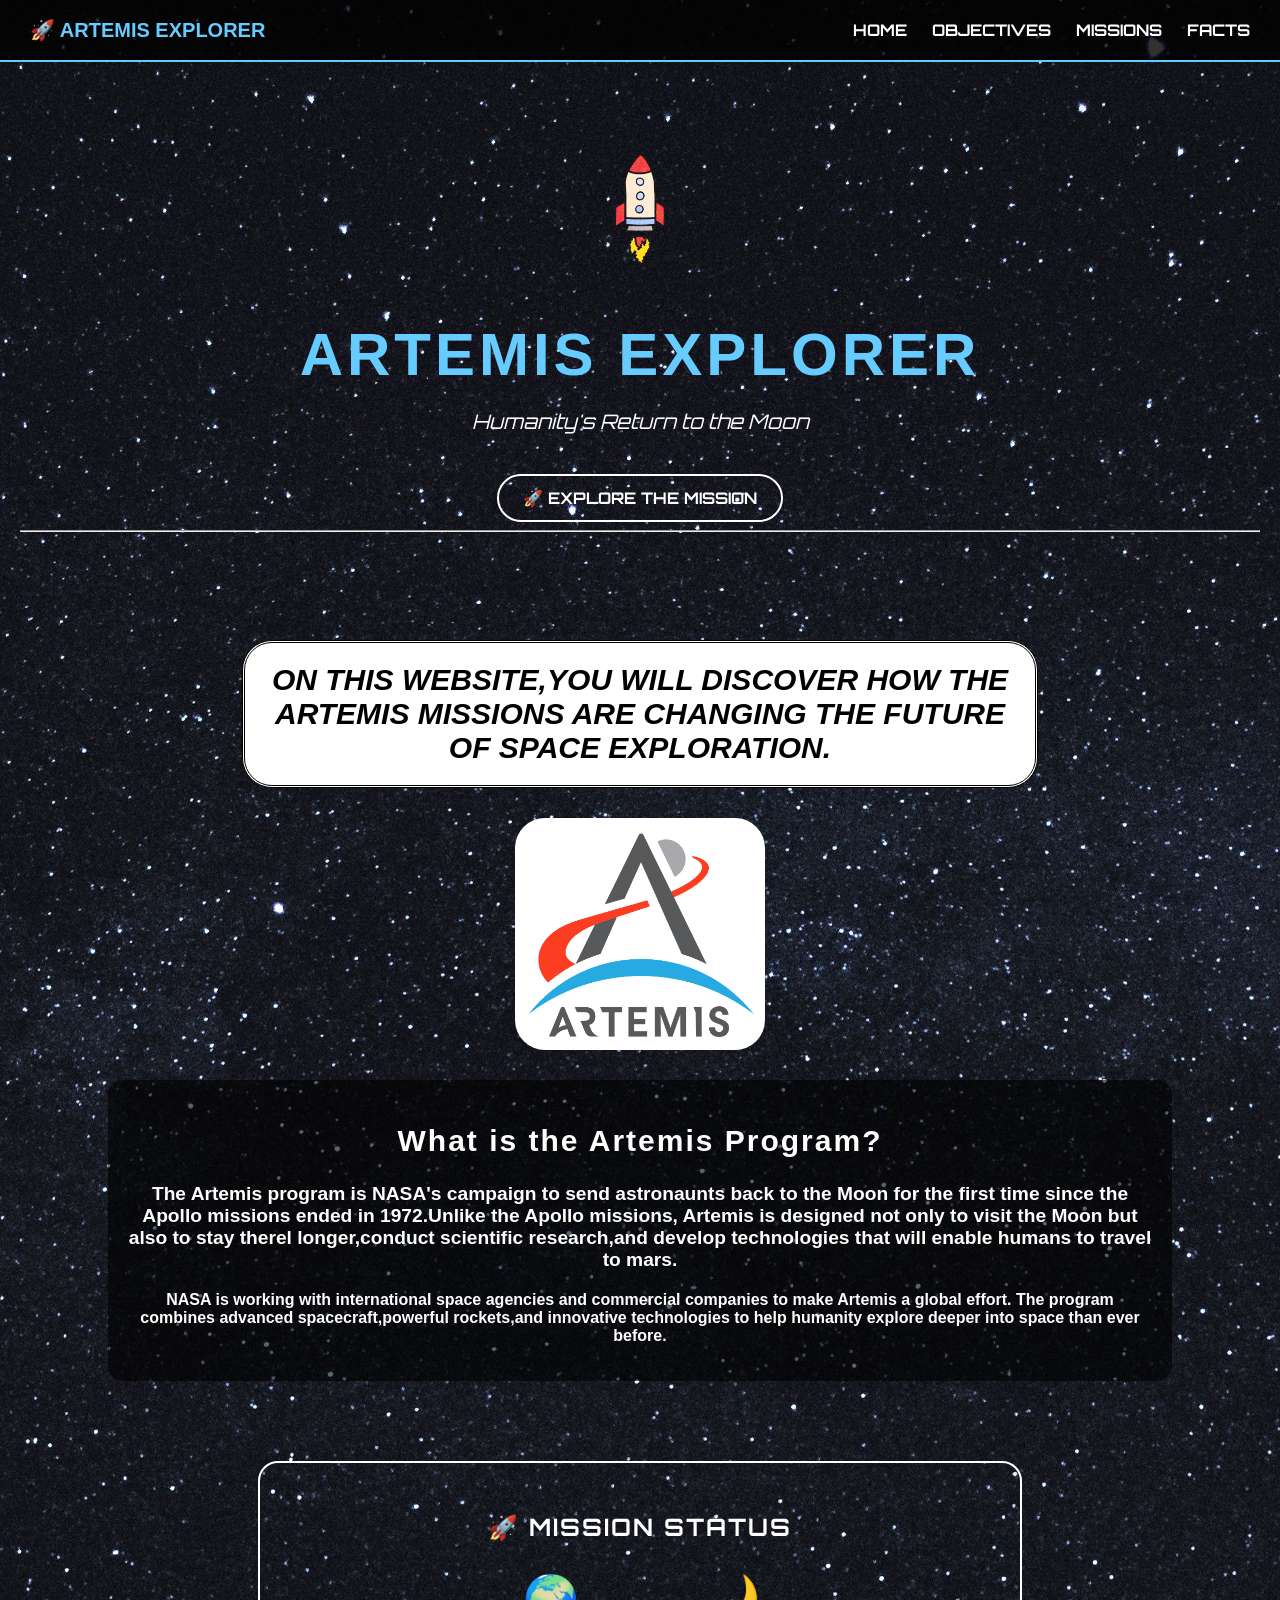
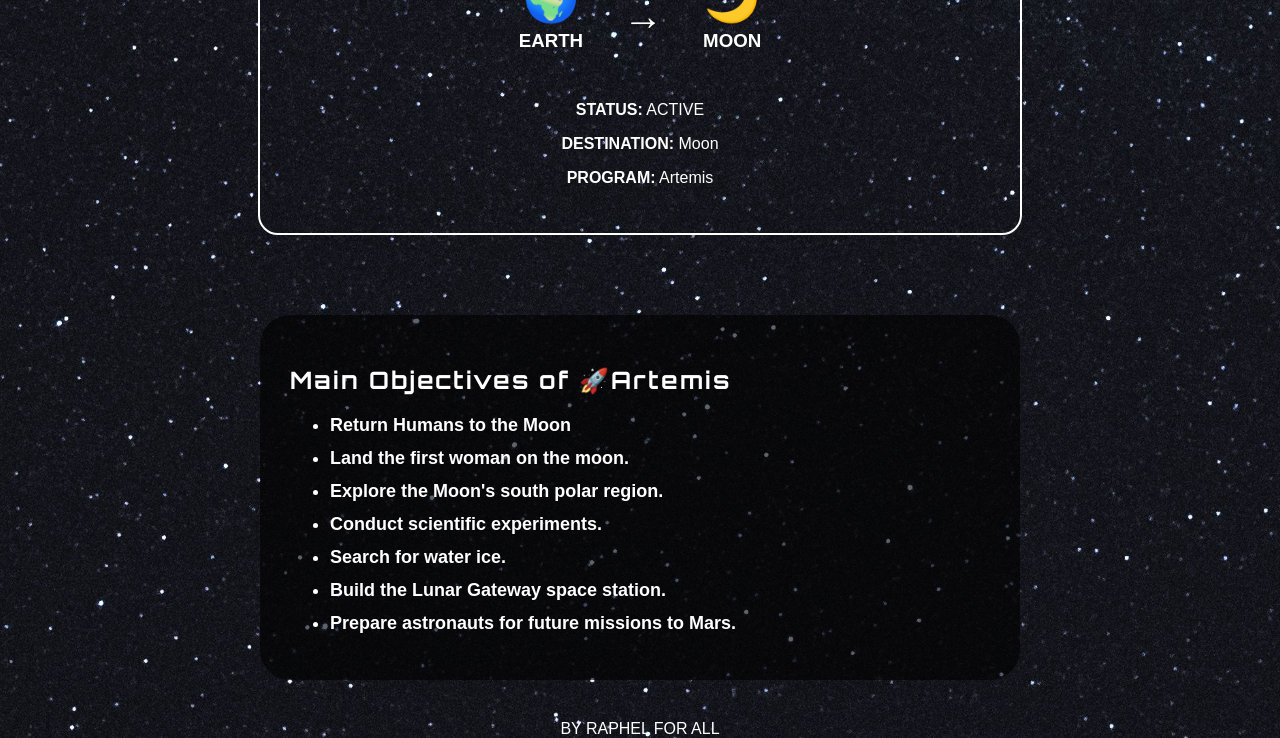
==== index.html @ 564e1d67 "created another pages" ====
<!DOCTYPE html>
<html lang="en">
<head>
    <meta charset="UTF-8">
    <meta name="viewport" content="width=device-width, initial-scale=1.0">
    <title>artemis explorer</title>
    <link rel="stylesheet" href="style.css">
    <link href="https://fonts.googleapis.com/css2?family=Orbitron:wght@400;600;700&display=swap" rel="stylesheet">
</head>
<body>
   <nav>
    <div class="logo">🚀 ARTEMIS EXPLORER</div>

    <div class="nav-links">
        <a href="#home">HOME</a>
        <a href="objectives.html">OBJECTIVES</a>
        <a href="missions.html">MISSIONS</a>
        <a href="#facts">FACTS</a>
    </div>
</nav>
     <header id="HOME">
    <img src="images/rocket.gif" alt=" GIF OF ROCKET" class="rocket">
    <H1>ARTEMIS EXPLORER</H1>
    <P class="subtitle">Humanity's Return to the Moon</P>
    <a href="#mission-status" class="explore-button">
    🚀 EXPLORE THE MISSION
</a>
    <hr>
   </header>
   


        <p id="P2h">
            ON THIS WEBSITE,YOU WILL DISCOVER HOW THE
             ARTEMIS MISSIONS ARE CHANGING THE FUTURE OF 
             SPACE EXPLORATION.
            </p>
            <img src="images/ARTEMIS.SVG.webp" alt="artemis logo" class="artemis">
            
      <section class="CARD">    
     <h2 id="h22h">
        What is the Artemis Program?
     </h2> 

     <p id="P3h">
        The Artemis program is NASA's campaign to send 
        astronaunts back to the Moon for the first time 
        since the Apollo missions ended in 1972.Unlike
        the Apollo missions, Artemis is designed not only to visit the Moon but also
        to stay therel longer,conduct scientific research,and develop technologies that will enable
        humans to travel to mars.
     </p> 

     <p id="p4h">
        NASA is working with international space agencies and commercial companies
        to make Artemis a global effort. The program combines advanced spacecraft,powerful rockets,and innovative technologies to help
        humanity explore deeper into space than ever before.
     </p>   
     </section> 

     <section id="mission-status" class="mission-status">

    <h2>🚀 MISSION STATUS</h2>

    <div class="mission-route">
        <div class="location">
            <span>🌍</span>
            <h3>EARTH</h3>
        </div>

        <div class="arrow">→</div>

        <div class="location">
            <span>🌙</span>
            <h3>MOON</h3>
        </div>
    </div>

    <p><strong>STATUS:</strong> ACTIVE</p>
    <p><strong>DESTINATION:</strong> Moon</p>
    <p><strong>PROGRAM:</strong> Artemis</p>
    </section>

   <div class="text-box">
     <h2 id="h24h">Main Objectives of 🚀Artemis</h2>
      <ul>
        <li>Return Humans to the Moon</li>
        
        <li>Land the first woman on the moon.</li>
   
         <li> Explore the Moon's south polar region.</li>
         
        <li> Conduct scientific experiments.</li>

        <li> Search for water ice.</li>
   
        <li> Build the Lunar Gateway space station.</li>

      
        <li>Prepare astronauts for future missions to Mars. </li>          
        </ul>
   </div>

   <footer>
    BY RAPHEL FOR ALL
   </footer>

       
    
</body>
</html>
---- style.css ----
body{
    background-image: url(images/space.jpg );
    background-position: center;
    background-repeat: no-repeat;
    background-size: cover;
    background-color: rgb(0, 0, 0);
    text-align: center;
    color: white;
    font-family: arial,sans-serif;
    margin: 0;
    min-height: 100vh;
}
body {
    font-family: Arial, sans-serif;
}

h1 {
    font-family: 'Orbitron', sans-serif;
    letter-spacing: 4px;
}

h2 {
    font-family: 'Orbitron', sans-serif;
    letter-spacing: 2px;
}

nav a {
    font-family: 'Orbitron', sans-serif;
}
h1 {
    font-size: 60px;
    color: #66ccff;
    margin-bottom: 10px;
    font-family: Arial, Helvetica, sans-serif;
}
nav {
    display: flex;
    justify-content: space-between;
    align-items: center;

    background-color: rgba(0, 0, 0, 0.8);

    padding: 18px 30px;

    border-bottom: 2px solid #66ccff;
}
a {
    text-decoration: none;
    color: white;
    font-size: 16px;
    font-weight: bold;
}
.logo {
    color: #66ccff;
    font-size: 20px;
    font-weight: bold;
}
.nav-links {
    display: flex;
    gap: 25px;
}
#div{
    background-color: black;
    background-size: 100%;
    padding: 30px;
}
.CARD {
    background-color: rgba(0, 0, 0, 0.6);
    padding: 20px;
    border-radius: 15px;
    width: 80%;
    margin: 30px auto;
    transition: 0.3s;
    font-weight: 600;
    text-align: center justify;
    
}
.CARD:hover{
        transform: scale(1.02);
}
.card{
    background-color: rgba(255, 255, 255, 0.925);
    color: black;
     padding: 20PX;
    border-radius: 40PX;
    text-align: center;
    margin: 20PX;
}
a:hover{
    color:#66ccff ;
}
.subtitle{
    font-size: 20px;
    color: white;
    font-style: italic;
}
header{
    text-align: center;
    padding: 80px 20px;
}
.rocket{
    width:120px;
    animation: float 3s infinite;
}
#P2h {
    font-size: 30px;
    color: black;
    background-color: white;
    transition: 0.3s;
    border-style: double;
    width: 750px;
    max-width: 80%;
    padding: 20px;
    border-radius: 30px;
    text-align: center;
    margin: 20px auto;
    font-style: italic;
    font-weight: bolder;
    font-family: cursive, Impact, Haettenschweiler, 'Arial Narrow Bold', sans-serif;
}
  #P2h:hover{
     transform: scale(1.02);
        
    }
.artemis {
    display: block;
    width: 250px;
    margin: 30px auto;
    transition: 0.3s;
    background-color: white;
    border-radius: 30px;
}
    
.artemis:hover{
        transform: scale(1.02);
} 
.astro{
    width: 250px;
    border-radius: 30px;
    border-style: groove;
    
}

#h22h{
    font-family: cursive,Arial, Helvetica, sans-serif;
    font-size: 30px;
}

#P3h{
    font-family: 'Trebuchet MS', 'Lucida Sans Unicode', 'Lucida Grande', 'Lucida Sans', Arial, sans-serif;
    font-size: larger;
}

.text-box{
    max-width: 700px;
    transition: 0.3s;
    font-weight: 600;
    background-color: rgba(0, 0, 0, 0.6);
    margin: 40px auto;
    padding: 30px;
    text-align: left;
     width: 80%;
     border-radius: 30px;
}

.text-box:hover{
    transform: scale(1.03);
}

.text-box li {
    margin: 12px 0;
    font-size: 18px;
}
.mission-status {
    max-width: 700px;
    margin: 80px auto;
    padding: 30px;

    text-align: center;

    border: 2px solid white;
    border-radius: 20px;
}

.mission-status h2 {
    margin-bottom: 30px;
}

.mission-route {
    display: flex;
    justify-content: center;
    align-items: center;
    gap: 40px;

    margin-bottom: 30px;
}

.location span {
    font-size: 45px;
}

.location h3 {
    margin-top: 5px;
}

.arrow {
    font-size: 40px;
}
.explore-button {
    display: inline-block;
    margin-top: 20px;
    padding: 12px 24px;

    color: white;
    text-decoration: none;

    border: 2px solid white;
    border-radius: 25px;

    font-weight: bold;
}

.explore-button:hover {
    background-color: white;
    color: black;
}
#HOME{
    font-family: 'Orbitron', sans-serif;
}
.img1{
    width: 200px;
    margin-left: 100px;
    margin-top: 90px;
    float: left;
}
.img2{
    width: 350px;
    margin-right: 100px;
    margin-top: 90px;
    border-radius: 30px;
    float: right;
}
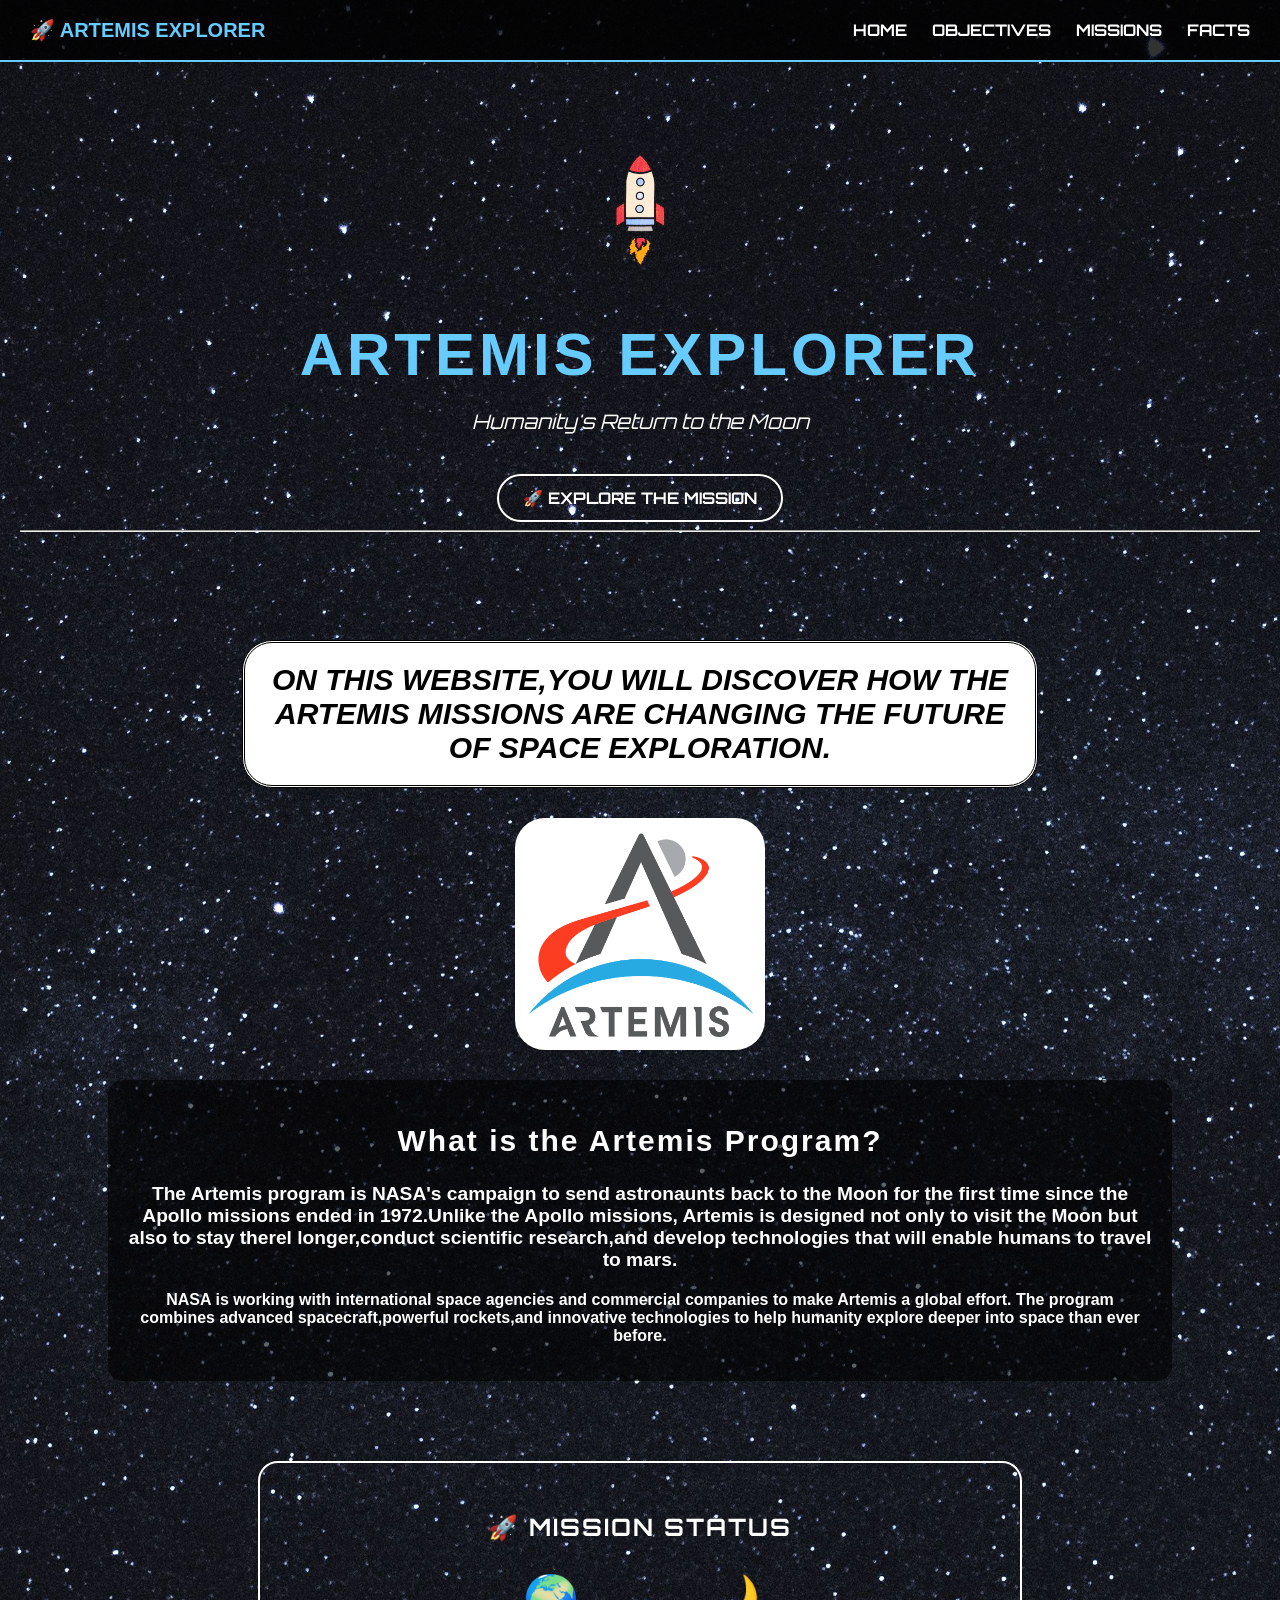
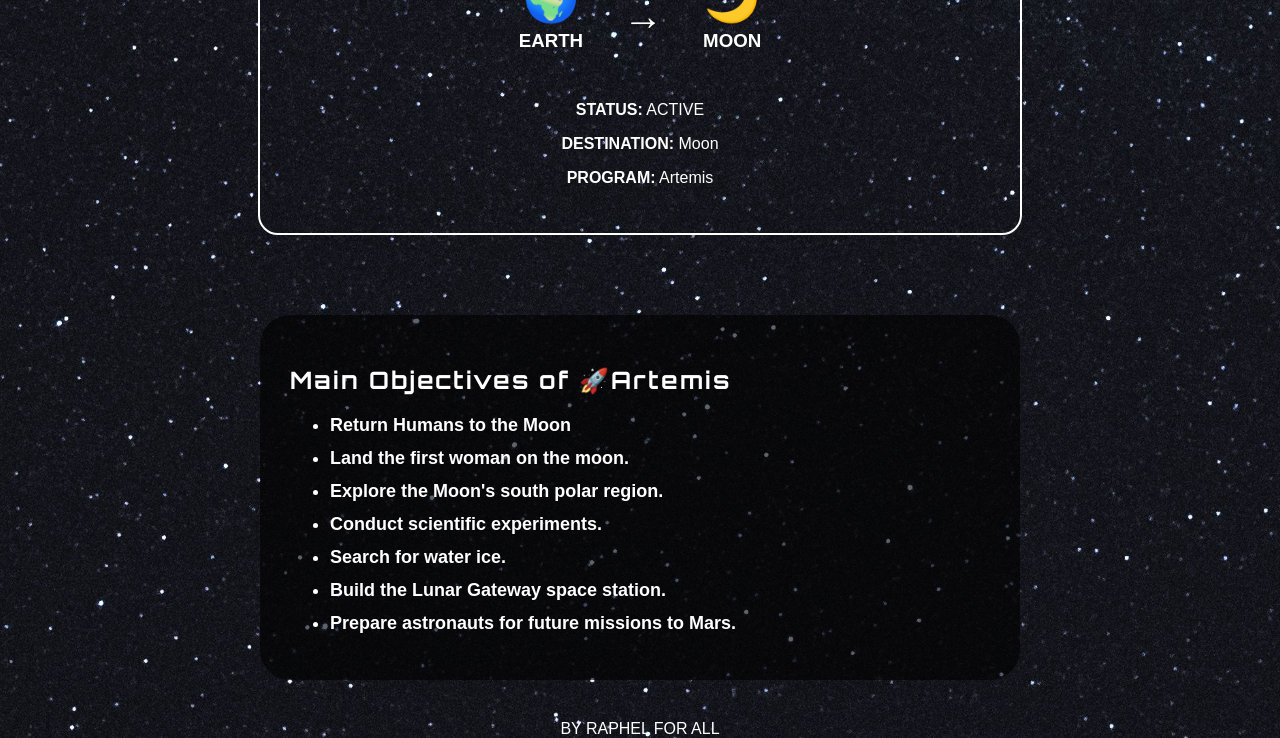
==== commit 7ebe2c82: "new" ====
--- a/index.html
+++ b/index.html
@@ -15,7 +15,7 @@
         <a href="#home">HOME</a>
         <a href="objectives.html">OBJECTIVES</a>
         <a href="missions.html">MISSIONS</a>
-        <a href="#facts">FACTS</a>
+        <a href="facts.html">FACTS</a>
     </div>
 </nav>
      <header id="HOME">
--- a/style.css
+++ b/style.css
@@ -232,6 +232,8 @@
     margin-left: 100px;
     margin-top: 90px;
     float: left;
+    border-radius: 20px;
+    border-style: groove;
 }
 .img2{
     width: 350px;
@@ -239,4 +241,10 @@
     margin-top: 90px;
     border-radius: 30px;
     float: right;
+}
+.img2:hover{
+        transform: scale(-1.02);
+}
+.img1:hover{
+        transform:scale(.8);
 }
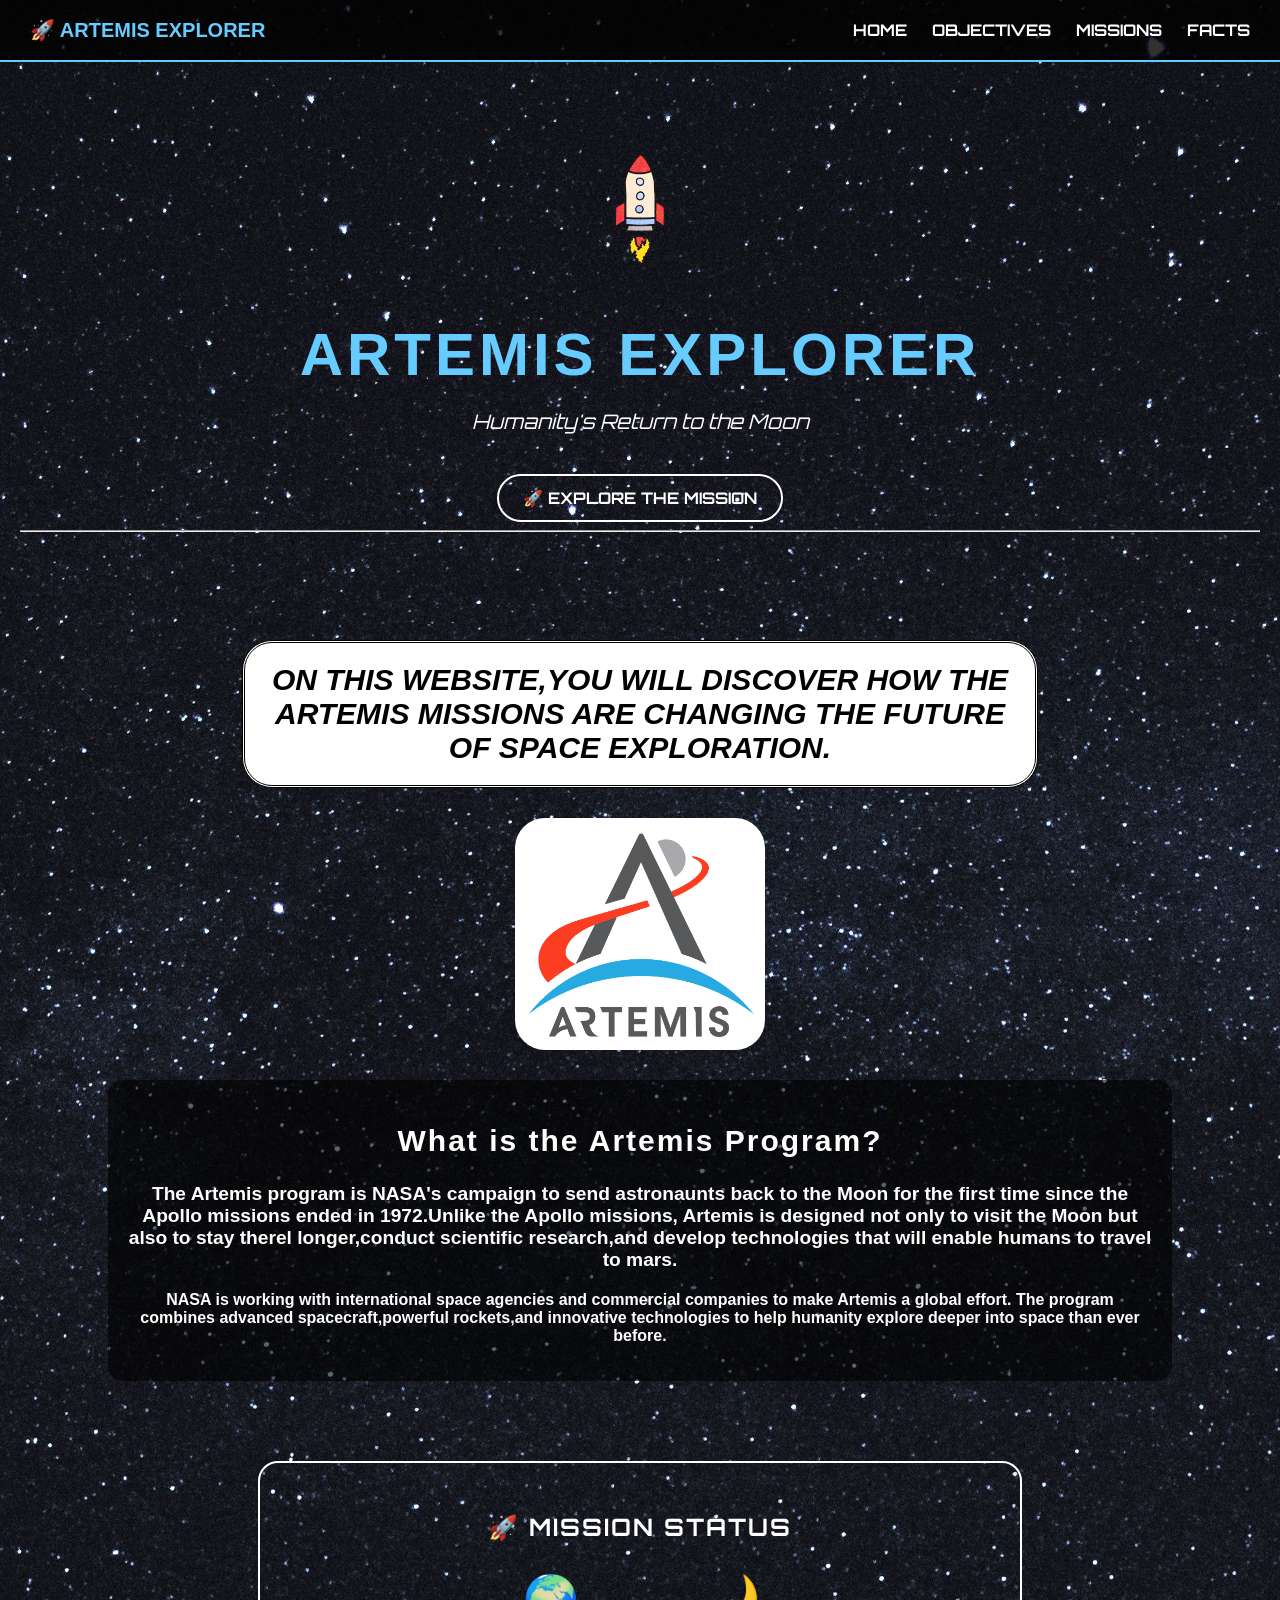
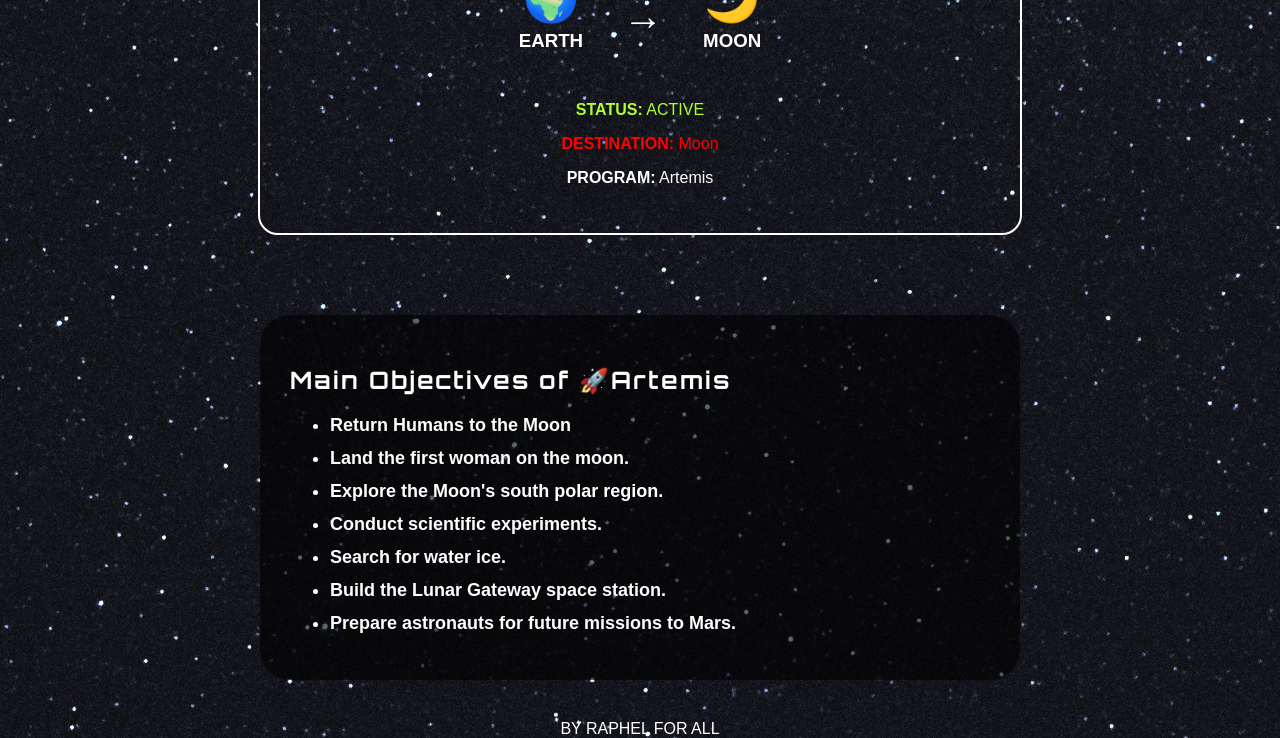
==== commit 17439b69: "SMALL CHANGES" ====
--- a/index.html
+++ b/index.html
@@ -76,8 +76,8 @@
         </div>
     </div>
 
-    <p><strong>STATUS:</strong> ACTIVE</p>
-    <p><strong>DESTINATION:</strong> Moon</p>
+    <p style="color: greenyellow;"><strong>STATUS:</strong> ACTIVE</p>
+    <p style="color: red;"><strong>DESTINATION:</strong> Moon</p>
     <p><strong>PROGRAM:</strong> Artemis</p>
     </section>
 
--- a/style.css
+++ b/style.css
@@ -247,4 +247,32 @@
 }
 .img1:hover{
         transform:scale(.8);
+}
+#HA1{
+    color: #66ccff;
+
+}
+#HA2{
+    color:goldenrod;
+}
+#HA3{
+    color: greenyellow;
+}
+#HA4{
+    color: orangered;
+}
+
+.MISSIONS{
+    background-color: rgba(0, 0, 0, 0.6);
+    padding: 20px;
+    border-radius: 15px;
+    width: 60%;
+    margin: 30px auto;
+    transition: 0.3s;
+    font-weight: 600;
+    text-align: center justify;
+}
+
+.MISSIONS:hover{
+        transform: scale(1.02);
 }
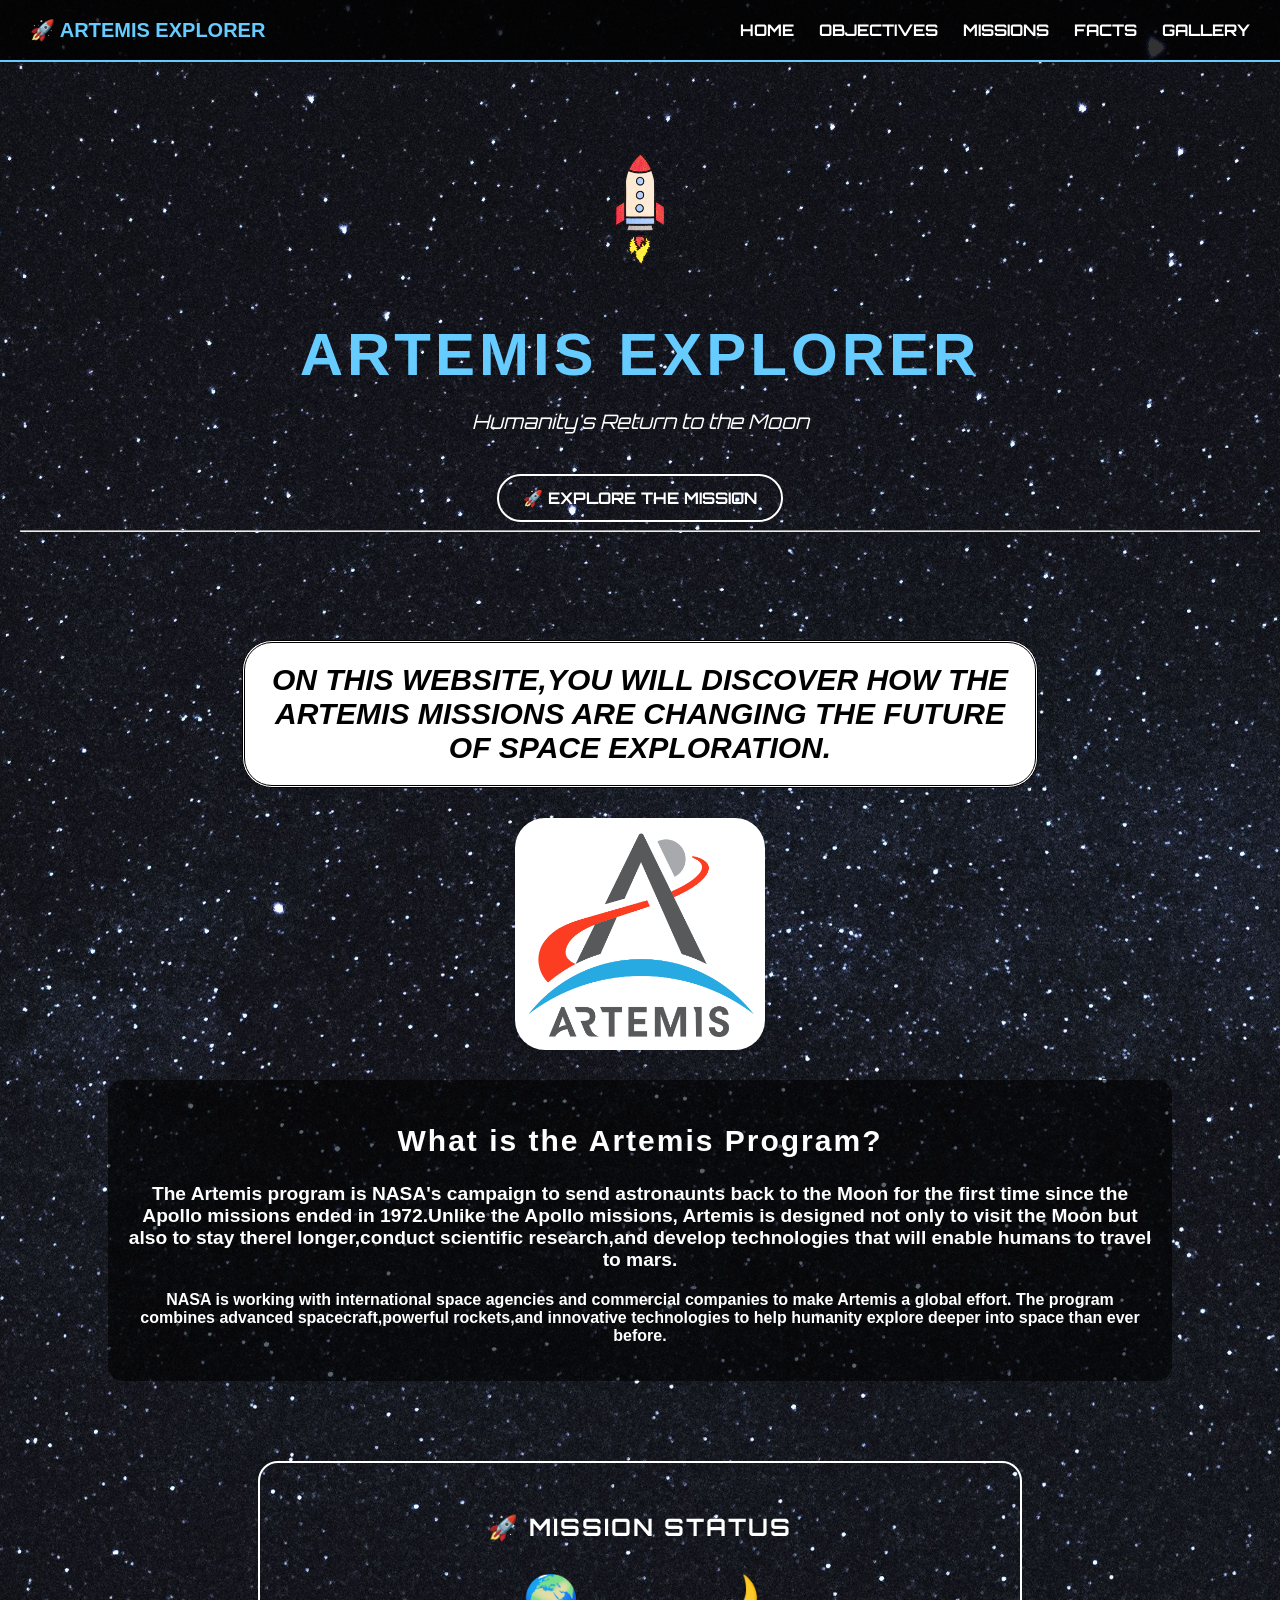
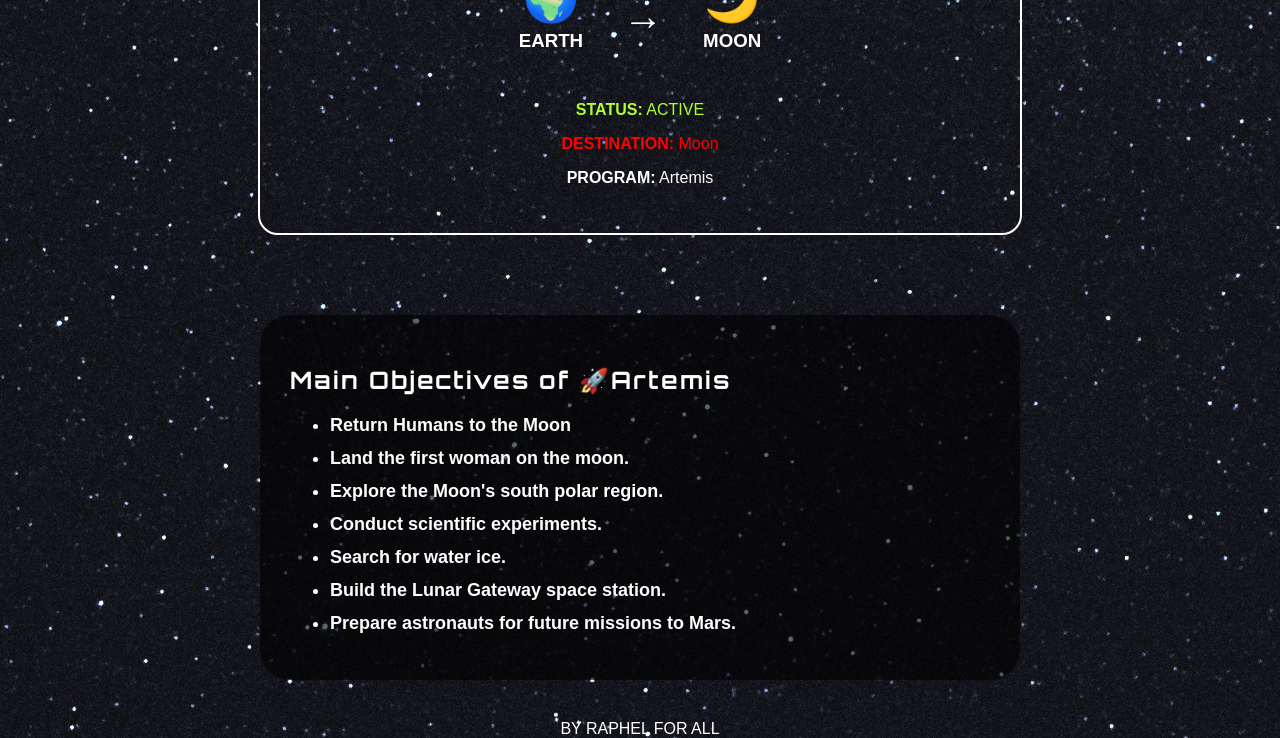
==== commit 69373369: "added images" ====
--- a/index.html
+++ b/index.html
@@ -12,10 +12,11 @@
     <div class="logo">🚀 ARTEMIS EXPLORER</div>
 
     <div class="nav-links">
-        <a href="#home">HOME</a>
+        <a href="index.html">HOME</a>
         <a href="objectives.html">OBJECTIVES</a>
         <a href="missions.html">MISSIONS</a>
         <a href="facts.html">FACTS</a>
+        <a href="gallery.html">GALLERY</a>
     </div>
 </nav>
      <header id="HOME">
--- a/style.css
+++ b/style.css
@@ -275,4 +275,21 @@
 
 .MISSIONS:hover{
         transform: scale(1.02);
+}
+.gallery {
+    width: 90%;
+    margin: 80px auto;
+
+    display: grid;
+    grid-template-columns: repeat(2, 1fr);
+    gap: 30px;
+}
+
+.gallery img {
+    width: 100%;
+    height: 400px;
+
+    object-fit: contain;
+
+    border-radius: 10px;
 }
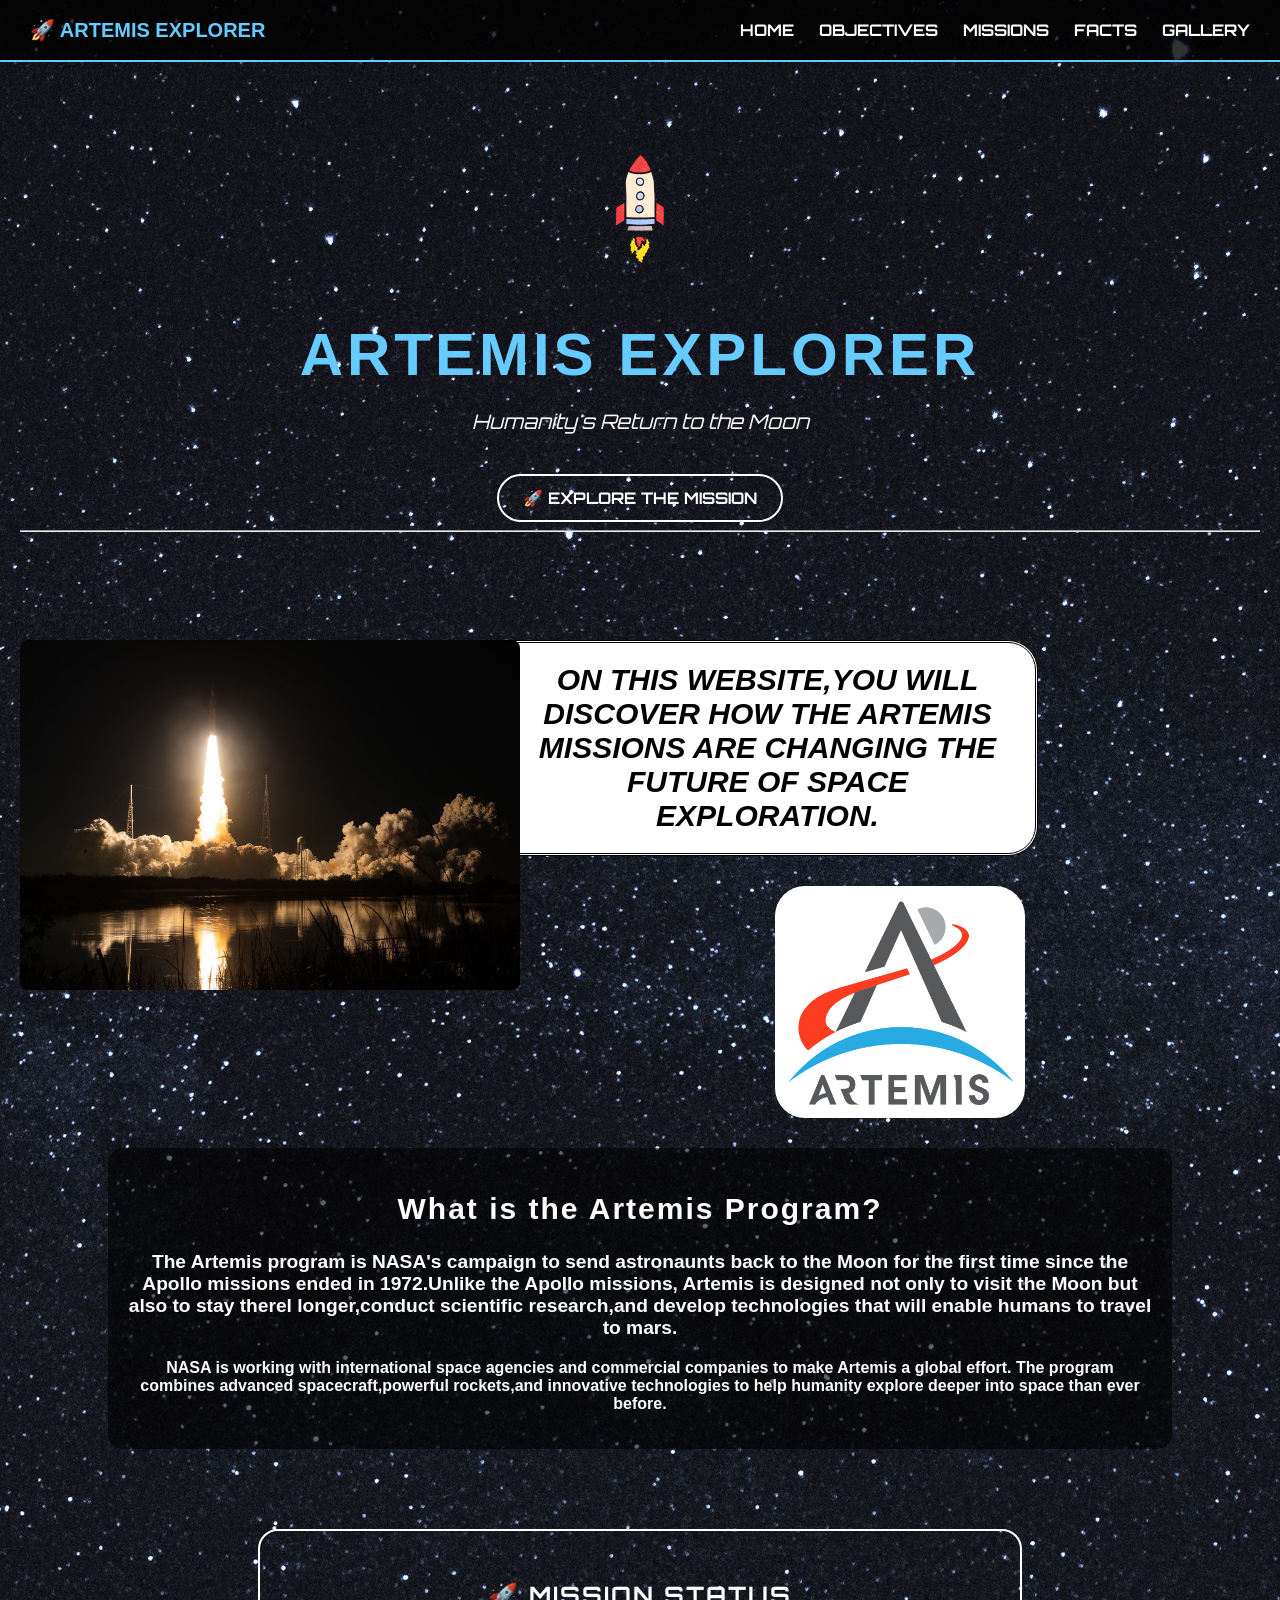
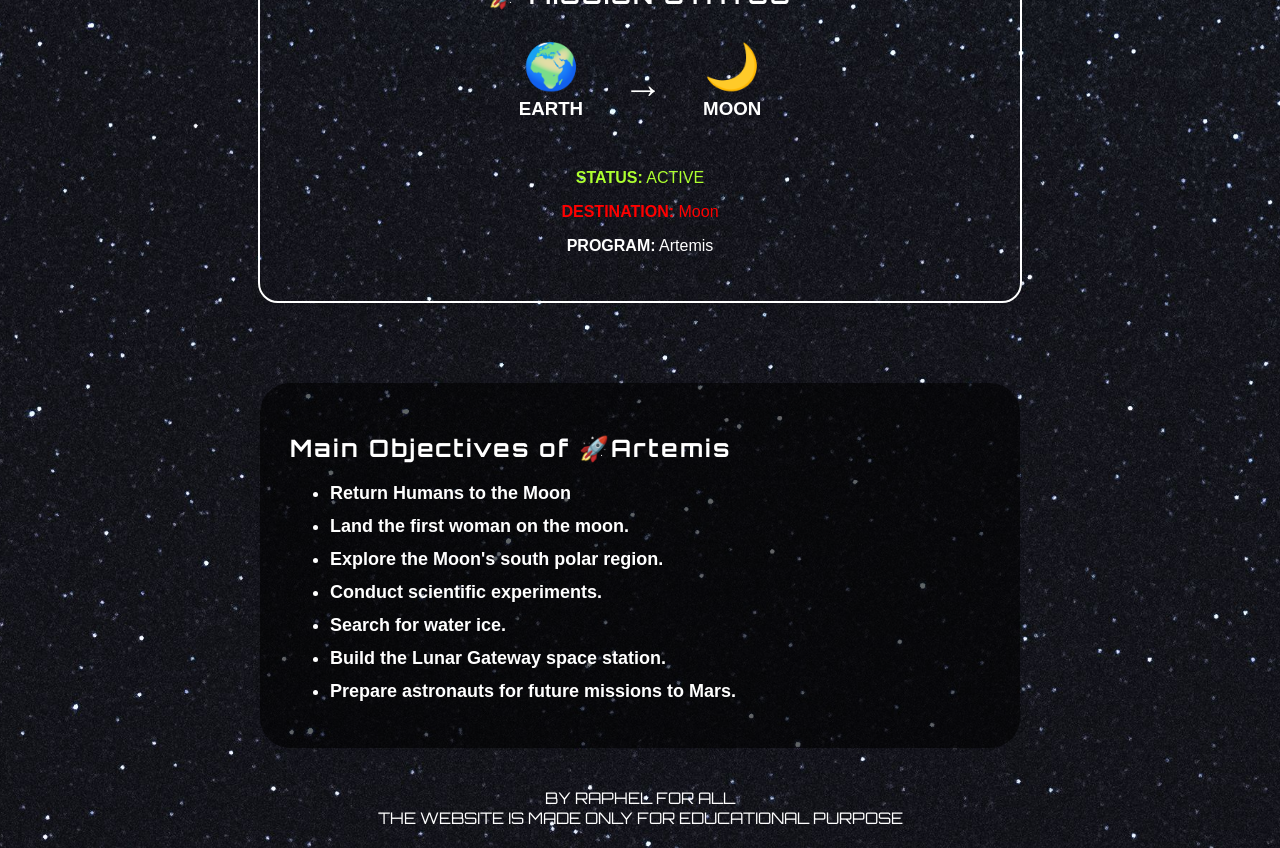
==== commit 0bceaf97: "ADDED MORE IMAGES AND ADDING NOW" ====
--- a/index.html
+++ b/index.html
@@ -26,7 +26,9 @@
     <a href="#mission-status" class="explore-button">
     🚀 EXPLORE THE MISSION
 </a>
-    <hr>
+<hr>
+<img src="gallery/artemislauch.jpg" title="ARTIMIS LAUCH" alt="image of Lauch" id="LAU">
+    
    </header>
    
 
@@ -103,7 +105,7 @@
    </div>
 
    <footer>
-    BY RAPHEL FOR ALL
+    BY RAPHEL FOR ALL <BR> THE WEBSITE IS MADE ONLY FOR EDUCATIONAL PURPOSE
    </footer>
 
        
--- a/style.css
+++ b/style.css
@@ -287,9 +287,33 @@
 
 .gallery img {
     width: 100%;
-    height: 400px;
-
+    height: 600px;
+    transition: 0.3s;
     object-fit: contain;
-
     border-radius: 10px;
-}+}
+.gallery img:hover{
+    transform: scale(1.02);
+}
+#abc{
+    border-radius: 25px;
+    transition: 0.3s;
+}
+#abc:hover{
+    transform: scale(1.05);
+}
+footer{
+    margin-bottom: 20PX;
+    font-family: 'Orbitron';
+}
+#LAU{
+    float: left;
+    width:500px;
+    border-radius: 8px;
+    margin-top: 100px;
+    transition: 0.3s;
+
+}
+#LAU:HOVER{
+    transform: scale(1.08);
+}
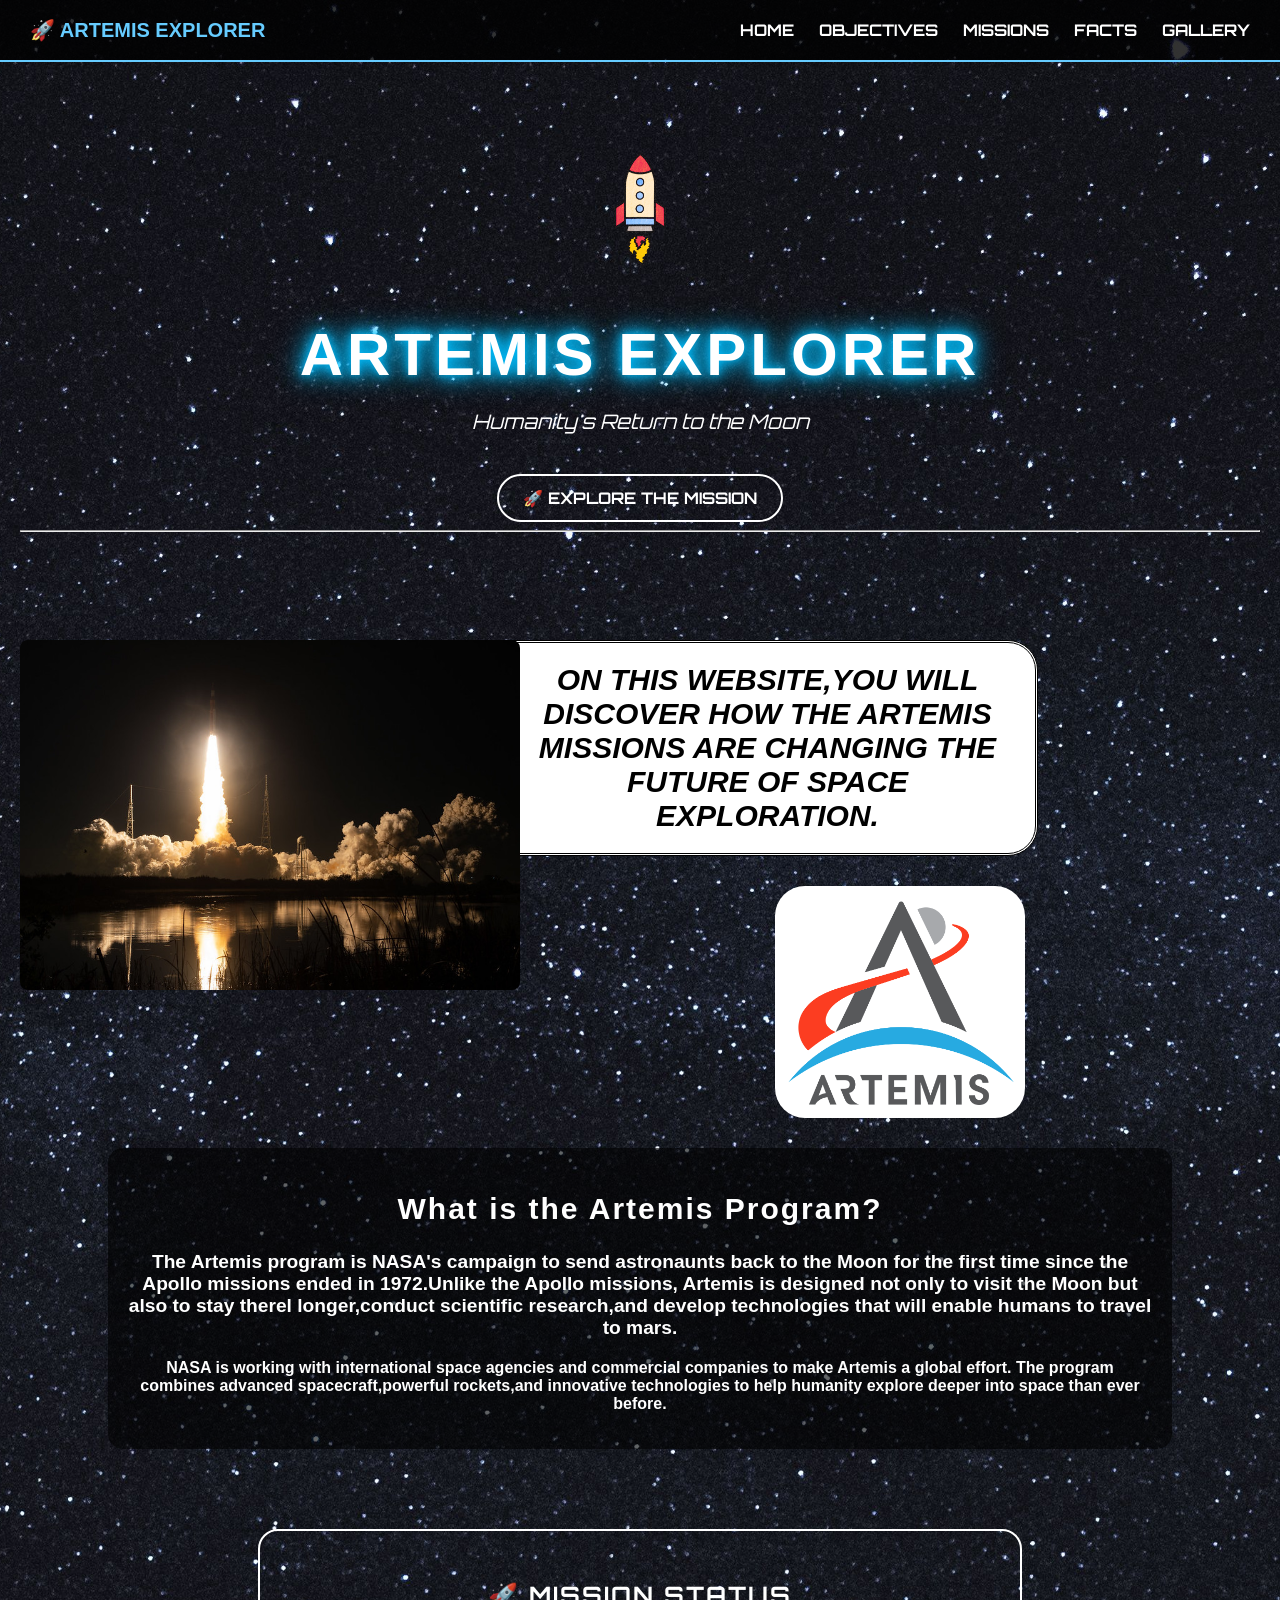
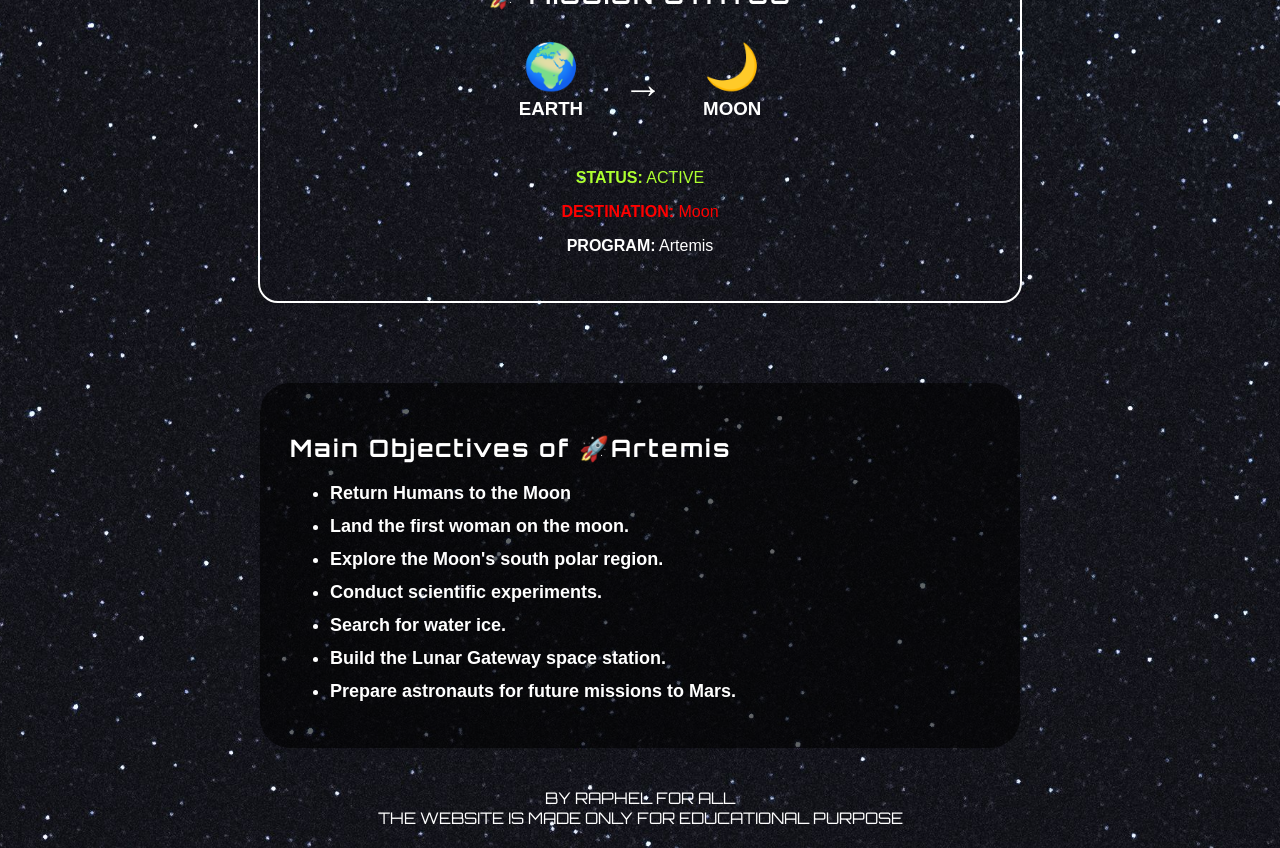
==== commit a6cce2d0: "added some js and final work of polishing" ====
--- a/index.html
+++ b/index.html
@@ -109,6 +109,7 @@
    </footer>
 
        
-    
+   <img src="images/rocket.png" id="rocket"> 
+   <script src="script.js"></script>
 </body>
 </html>
--- a/style.css
+++ b/style.css
@@ -1,9 +1,10 @@
 body{
-    background-image: url(images/space.jpg );
+    
+    background-image: url(images/space.jpg ) ;
     background-position: center;
     background-repeat: no-repeat;
     background-size: cover;
-    background-color: rgb(0, 0, 0);
+    
     text-align: center;
     color: white;
     font-family: arial,sans-serif;
@@ -12,6 +13,17 @@
 }
 body {
     font-family: Arial, sans-serif;
+}
+html{
+    scroll-behavior: smooth;
+}
+
+img {
+    transition: 0.4s;
+
+}
+img:hover{
+    transform: scale(1.05);
 }
 
 h1 {
@@ -317,3 +329,30 @@
 #LAU:HOVER{
     transform: scale(1.08);
 }
+#earth{
+    width: 200px;
+    border-radius: 10px;
+    float: left;
+    margin-left: 70px;
+    margin-top: 30px;
+    transition: 0.3s;
+}
+#earth:HOVER{
+    transform: scale(1.03);
+}
+h1{
+    color: white;
+    text-shadow: 
+    0 0 10px #00bfff,
+    0 0 20px #00bfff,
+    0 0 30px #00bfff  ;
+}
+
+#rocket {
+    position:fixed;
+    width: 50px;
+    pointer-events: none;
+    z-index: 9999;
+    transition: transform 0.1s
+    linear;
+}
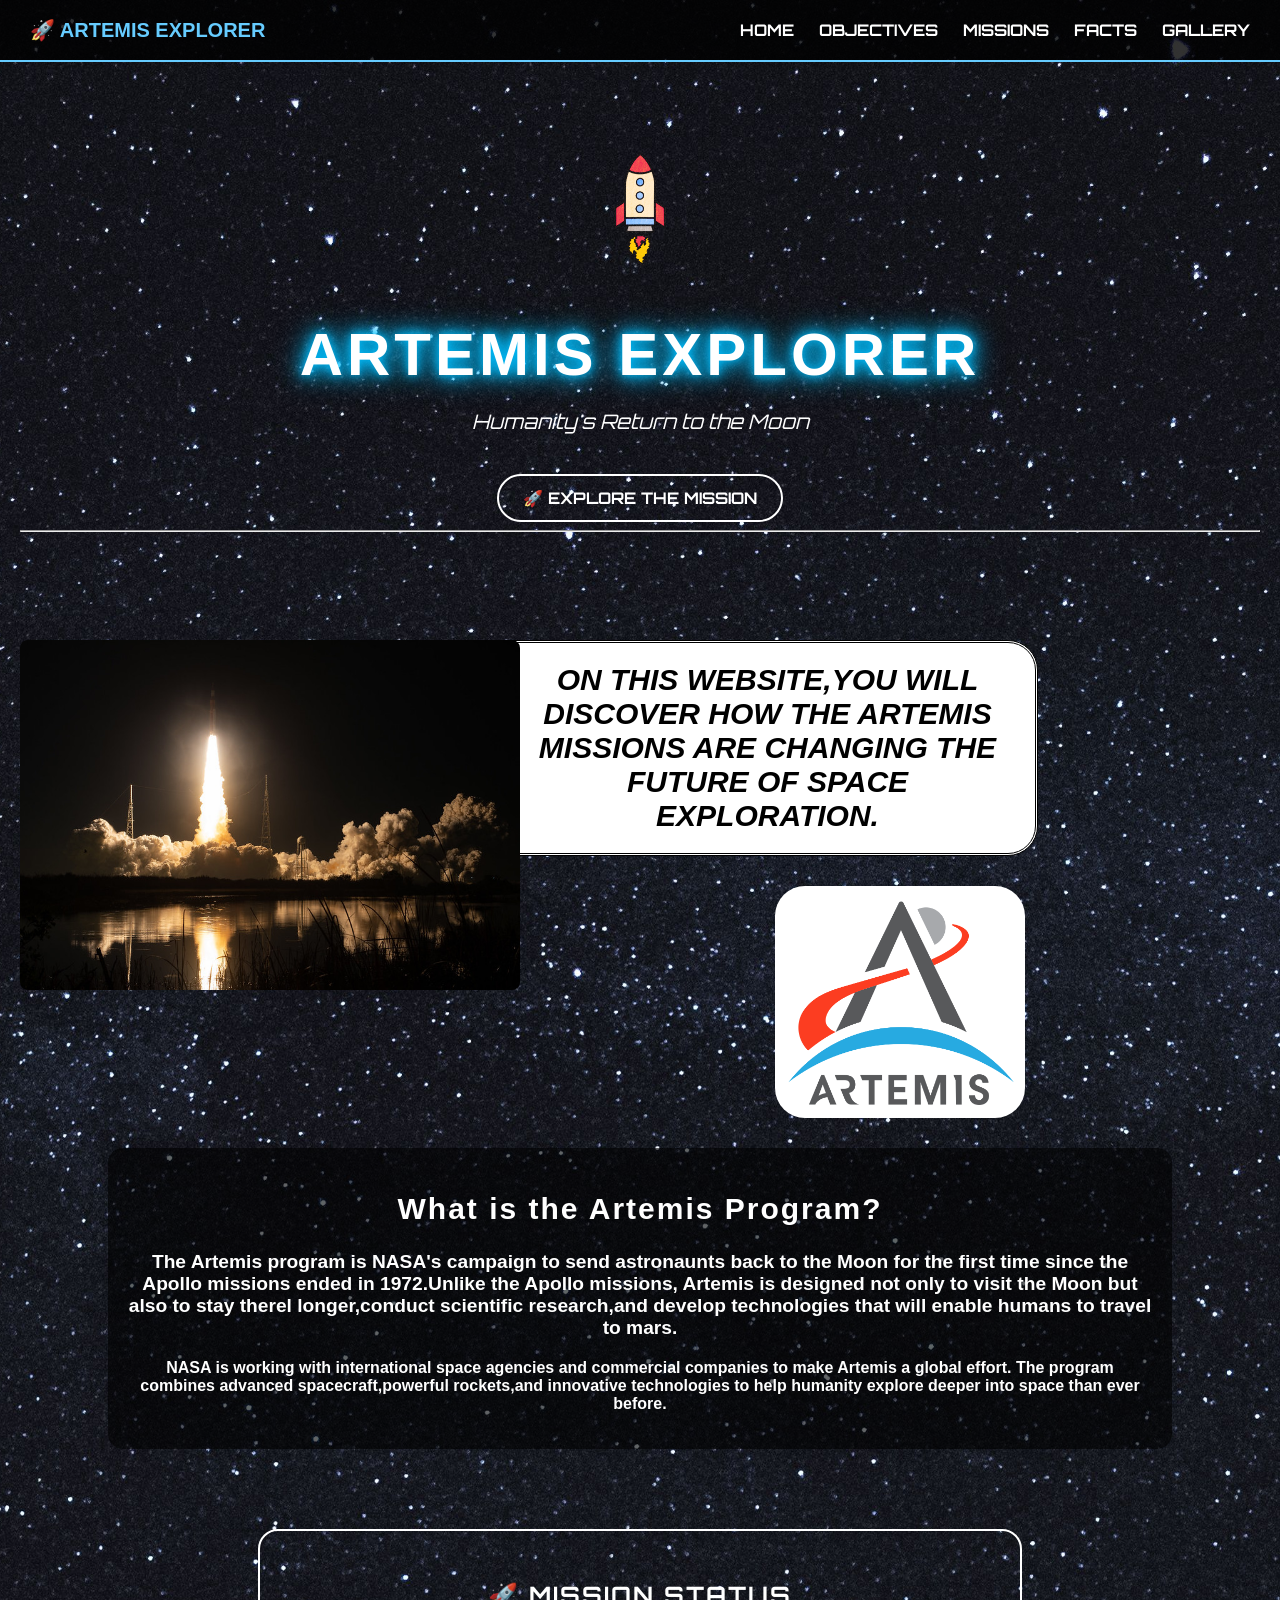
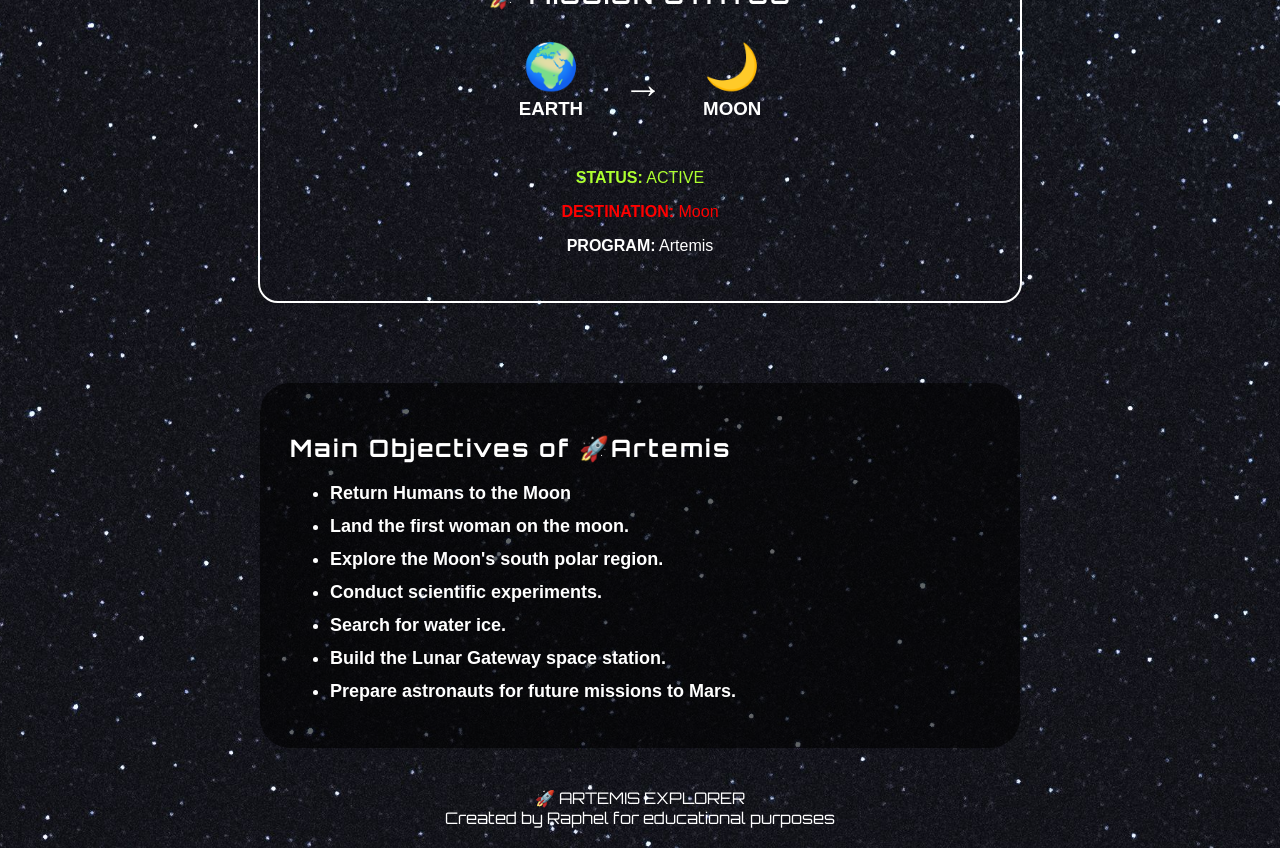
==== commit 31490e7b: "updated css nav and written readme" ====
--- a/index.html
+++ b/index.html
@@ -105,9 +105,10 @@
    </div>
 
    <footer>
-    BY RAPHEL FOR ALL <BR> THE WEBSITE IS MADE ONLY FOR EDUCATIONAL PURPOSE
-   </footer>
-
+    🚀 ARTEMIS EXPLORER
+    <br>
+    Created by Raphel for educational purposes
+</footer>
        
    <img src="images/rocket.png" id="rocket"> 
    <script src="script.js"></script>
--- a/style.css
+++ b/style.css
@@ -303,6 +303,7 @@
     transition: 0.3s;
     object-fit: contain;
     border-radius: 10px;
+  
 }
 .gallery img:hover{
     transform: scale(1.02);
@@ -356,3 +357,131 @@
     transition: transform 0.1s
     linear;
 }
+#astro1{
+    width: 200px;
+    border-radius: 10px;
+    float: right;
+    margin-right: 70px;
+    margin-top: 30px;
+    transition: 0.3s;
+}
+#astro1:HOVER{
+    transform: scale(1.03);
+}
+#moon1{
+    width: 200px;
+    border-radius: 10px;
+    float: right;
+    margin-right: 70px;
+    margin-top: -50px;
+    transition: 0.3s;
+}
+#moon1:HOVER{
+    transform: scale(1.03);
+}
+
+#earth1{
+    width: 600px;
+    height: 400px;
+    border-radius: 10px;
+   margin-left: auto;
+   margin-right: auto;
+    transition: 0.3s;
+}
+#earth1:HOVER{
+    transform: scale(1.03);
+}
+#orion1{
+    width: 200px;
+    border-radius: 10px;
+    float: left;
+    margin-left: 70px;
+    margin-top: -50px;
+    transition: 0.3s;
+}
+#orion1:HOVER{
+    transform: scale(1.03);
+}
+#lauch1{
+    width: 300px;
+    border-style: groove;
+    border-radius: 10px;
+    float: left;
+    margin-left: 40px;
+    margin-top: -50px;
+    transition: 0.3s;
+}
+#lauch1:HOVER{
+    transform: scale(1.03);
+}
+
+#luna1{
+    width: 300px;
+   
+    border-style: groove;
+    border-radius: 15px;
+    float: right;
+    margin-right: 40px;
+    margin-top: -90px;
+    transition: 0.3s;
+}
+#luna1:HOVER{
+    transform: scale(1.03);
+}
+
+#astro2{
+    width: 200px;
+     border-style: groove;
+    border-radius: 100px;
+    float: right;
+    margin-top: -210px;
+    margin-right: 40px;
+   
+    transition: 0.3s;
+}
+#astro2:HOVER{
+    transform: scale(1.03);
+}
+
+@media (max-width:700px) {
+
+    nav {
+        flex-direction: column;
+        gap: 20px;
+    }
+    .nav-links {
+        flex-wrap: wrap;
+        justify-content: center;
+        gap: 15PX;
+
+    }
+    h1{
+        font-size: 38px;
+    }
+
+    .img1,
+    .img2,
+    #LAU,
+    #earth,
+    #astro1,
+    #moon1,
+    #orion1,
+    #lauch1,
+    #luna1,
+    #astro2 {
+        float: none;
+        display: block;
+        width: 80%;
+        max-width: 350px;
+        margin: 30px auto;
+
+    }
+
+    .gallery{
+        grid-template-columns: 1fr;
+    }
+    .gallery img {
+        height: auto;
+    }
+   
+}
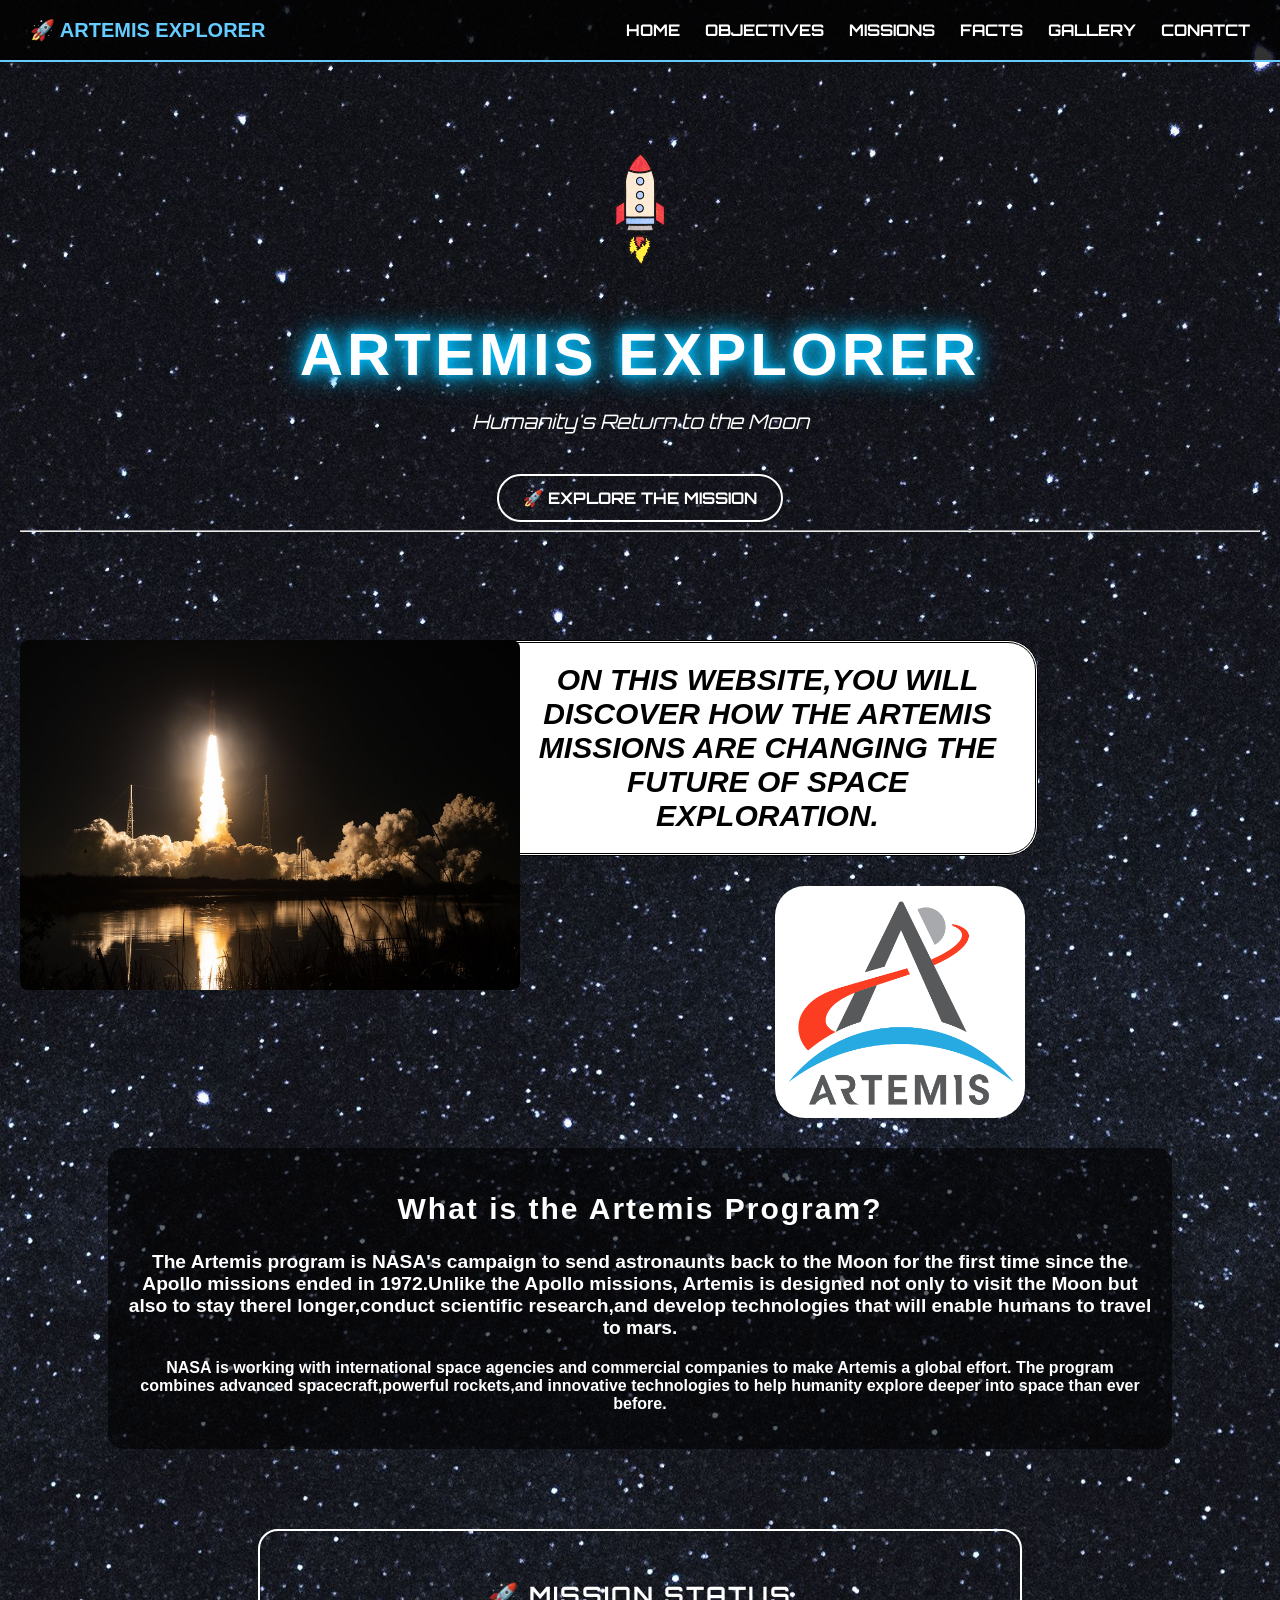
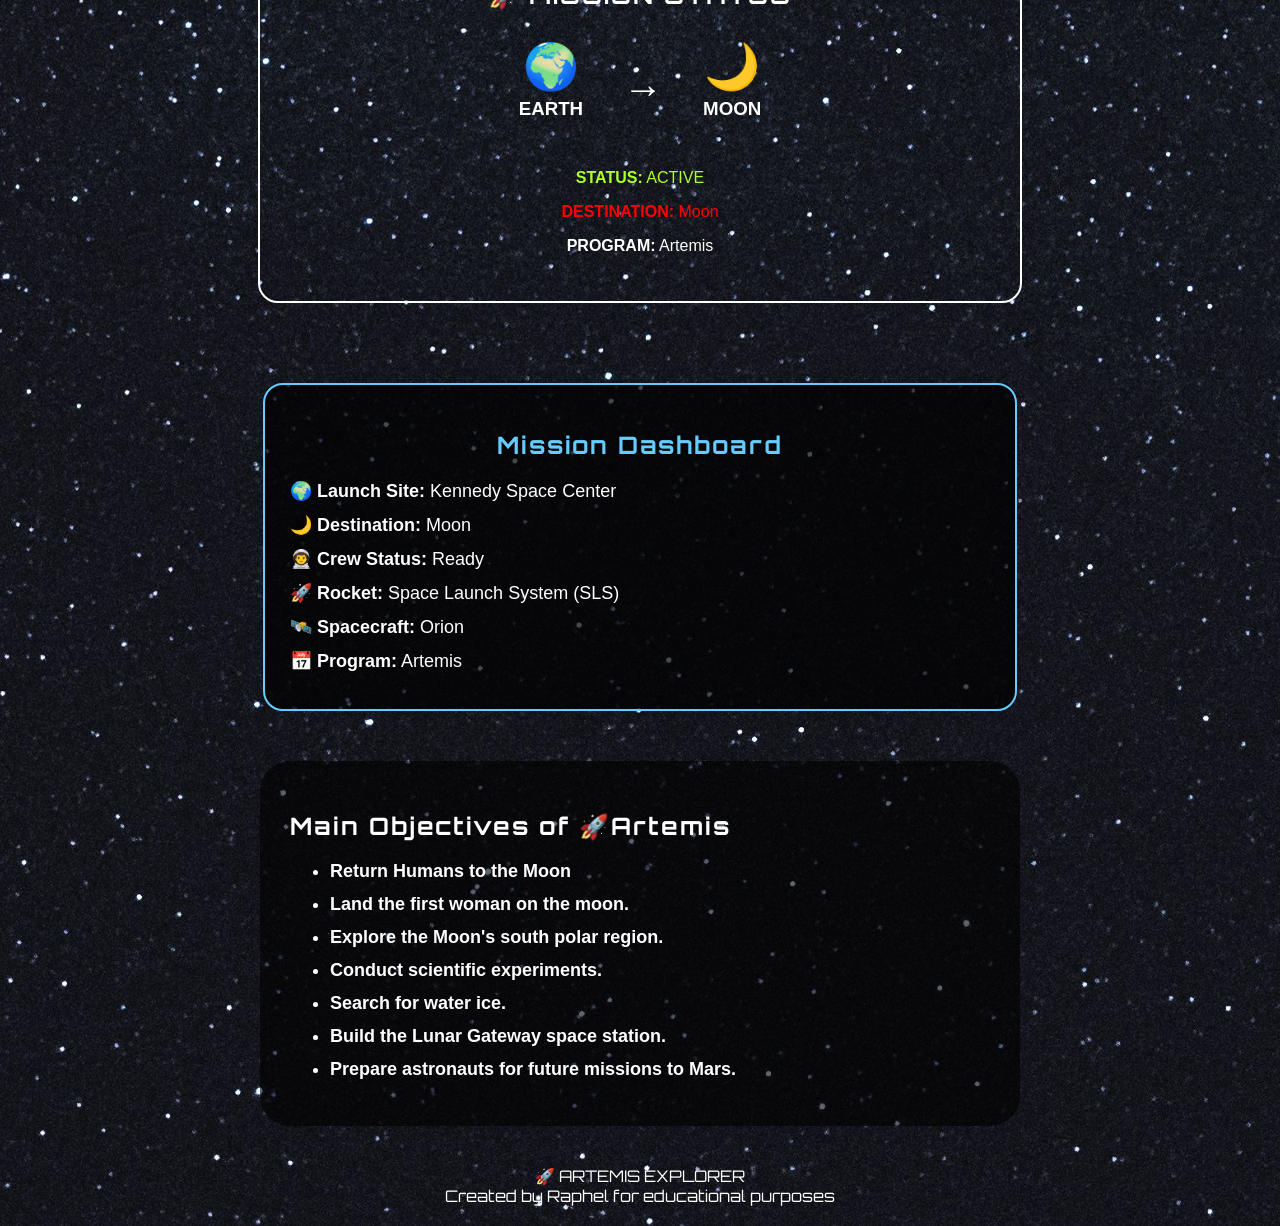
==== commit f34c831b: "ADDED A PAGE" ====
--- a/index.html
+++ b/index.html
@@ -17,6 +17,7 @@
         <a href="missions.html">MISSIONS</a>
         <a href="facts.html">FACTS</a>
         <a href="gallery.html">GALLERY</a>
+        <a href="contact.html">CONATCT</a>
     </div>
 </nav>
      <header id="HOME">
@@ -84,6 +85,19 @@
     <p><strong>PROGRAM:</strong> Artemis</p>
     </section>
 
+    <section class="dashboard">
+        <h2>Mission Dashboard</h2>
+
+        <div class="info">
+               <p>🌍 <strong>Launch Site:</strong> Kennedy Space Center</p>
+        <p>🌙 <strong>Destination:</strong> Moon</p>
+        <p>👨‍🚀 <strong>Crew Status:</strong> Ready</p>
+        <p>🚀 <strong>Rocket:</strong> Space Launch System (SLS)</p>
+        <p>🛰️ <strong>Spacecraft:</strong> Orion</p>
+        <p>📅 <strong>Program:</strong> Artemis</p>
+        </div>
+    </section>
+
    <div class="text-box">
      <h2 id="h24h">Main Objectives of 🚀Artemis</h2>
       <ul>
--- a/style.css
+++ b/style.css
@@ -484,4 +484,24 @@
         height: auto;
     }
    
-}+}
+
+.dashboard {
+    width: 80%;
+    max-width: 700px;
+    margin: 50px auto;
+    padding: 25px;
+    background: rgba(0,0,0,0.7);
+    border: 2px solid #66ccff;
+    border-radius: 20px;
+}
+.dashboard h2 {
+    color: #66ccff;
+    margin-bottom: 20px;
+}
+
+.dashboard p {
+    font-size: 18px;
+    margin: 12px 0;
+    text-align: left;
+}
